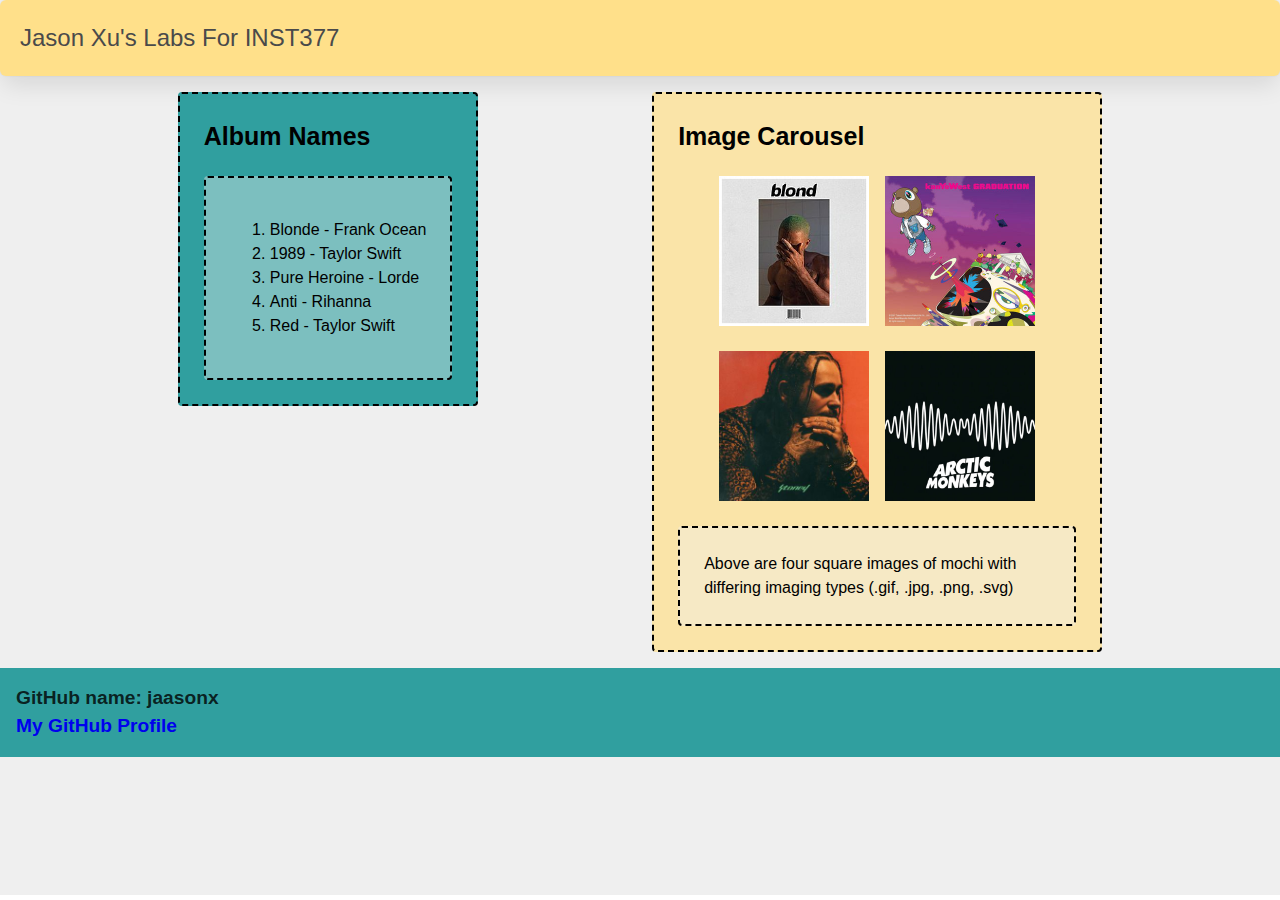
==== client/lab_3/index.html @ 793754fe "fix right and left section" ====
<html lang="en">

<head>
    <meta charset="UTF-8">
    <meta http-equiv="X-UA-Compatible" content="IE=edge">
    <meta name="viewport" content="width=device-width, initial-scale=1.0">
    <title>Jason Xu Lab 2</title>
    <link rel="stylesheet" href="style.css" type="text/css">
</head>

<body>
</body>

</html>



<html>

<head>
    <style>
        .album {
            width: 100%;
            font-size: 25px;
            font-weight: bold;
            margin-bottom: 20px;
        }
    </style>
</head>

<body>
    <div class="header_h1 container">
        <header>Jason Xu's Labs For INST377 </header>
    </div>
    <div class ="container">
    <div class="box left_section">
        <div class="album">
            <div>
                Album Names
            </div>
        </div>
        <div class="box">
            <ol>
                <li>Blonde - Frank Ocean </li>
                <li>1989 - Taylor Swift</li>
                <li>Pure Heroine - Lorde</li>
                <li>Anti - Rihanna</li>
                <li>Red - Taylor Swift</li>
            </ol>
        </div>
    </div>
    <div class="box right_section">
        <div class="album">
            <div>Image Carousel</div>
        </div>
        <div class="images grid">
            <img src="Blonde_-_Frank_Ocean.jpeg" width="150" height="150">
            <img src="Graduation_(album).jpg" width="150" height="150">
            <img src="Stoneyalbum.jpg" width="150" height="150">
            <img src="s-l500.jpg" width="150" height="150">
        </div>
        <div class="description box">
            Above are four square images of mochi with differing imaging types
            (.gif,
            .jpg, .png, .svg)
        </div>
    </div>
    </div>
    <div class="footer subtitle">
        GitHub name: jaasonx
        <div class="footer_a:hover">
            <a href="https://github.com/jaasonx/INST377-Lab-Work">My GitHub
                Profile</a>
        </div>
    </div>
    </div>
</body>

</html>
---- client/lab_3/style.css ----
* {
  box-sizing: border-box;
}

/* 
  These rules apply to actual HTML elements with no labelling!
  So: they style the tags directly
*/

html {
  background-color: #fff;
  font-size: 16px;
  min-width: 300px;
  overflow-x: hidden;
  overflow-y: scroll;

  /* these are specific to different browsers */
  -moz-osx-font-smoothing: grayscale;
  -webkit-font-smoothing: antialiased;
  text-rendering: optimizeLegibility;
  -webkit-text-size-adjust: 100%;
  -moz-text-size-adjust: 100%;
  text-size-adjust: 100%;
}

body {
  margin: 0;
  padding: 0;

  font-family: ‘Segoe UI’, Candara, ‘Bitstream Vera Sans’, ‘DejaVu Sans’, ‘Bitsream Vera Sans’, ‘Trebuchet MS’, Verdana, ‘Verdana Ref’, sans-serif;
  font-weight: 400;
  line-height: 1.5;
  background-color: rgb(239, 239, 239);
}


a {
  display: inline-block;
  text-decoration: none;
}

h2 {
  margin:0;
  padding:0;
  padding-bottom:1.5rem;
}

form {
  accent-color: hsla(120, 100%, 50%, 0.482);
}

/*
  - These styles use 'class names'
  - You can apply them by using the 'class' attribute on your HTML
  - like this: <div class="wrapper">
  - note that the period vanishes there!
*/


.wrapper {
  min-height: 100vh;
  display: flex;
  flex-direction: column;
  margin: 0;
  flex: 1;
}

.container {
  margin: 0 20px;
  display: flex;
  justify-content: space-evenly;
  align-items: start;
  flex:1;
}

.header {
  padding-top: 1rem;
  padding-left: 1rem;
  padding-right: 1rem;
  padding-bottom: 1.5rem;
}


/*
  This rule implies that the H1 tag lives within another HTML tag
  It "inherits" some rules from the above
  Those rules won't apply to an h1 that's outside a block with the class of 'header'
*/

.header_h1 {
  display: block;
  /* this will push other blocks out of the way */

  /* colors */
  background-color: #ffe08a;
  color: #4a4a4a;

  /* shapes */
  border-radius: 6px;
  font-size: 1.5rem;
  padding: 1.25rem;
  margin:0; /* removing the margin on h1 tags means the header pins to the top if we move */


  /* box-shadows are fancy */
  box-shadow: 0 0.5em 1em -0.125em rgb(10 10 10 / 10%), 0 0 0 1px rgb(10 10 10 / 2%);
}


/*
  Rules can be combined on a block to apply the 'cascade' in order
  So you can use two classnames in a single class attribute
  like: <div class="box section">

  Rules may combine in unexpected ways - remember that the LAST thing written in this file will have "priority"
  And will be what displays in your client
*/

.box {
  background-color: rgba(239, 239, 239, 0.40);
  border: 2px dashed;
  border-radius: 4px;

  width: fit-content;
  height:fit-content;
  padding: 1.5rem;
  margin: 0 auto;
}

.left_section {
  background-color: rgba(0, 139, 139, 0.8);
  flex: 0 1 auto;
  margin: 1rem;
  padding: 1.5rem;
}

.right_section {
  background-color: rgba(255, 224, 138, 0.7);
  flex: 1 2 auto;
  margin: 1rem;
  align-items: center;
  max-width: 450px;
}

/*
  This block is actually dependent on the "container" block having a flex set on it
  and the "wrapper" block displaying as a flex column with a "vertical height" (vh) of 100.
  That serves to cram the footer to the bottom of the page.
*/

.footer {
  flex-shrink: 0;
  padding: 1rem;
  background-color: rgba(0, 139, 139, 0.8);
  font-size: 1.2rem;
  font-weight: 600;
}

.footer_a {
  color: rgba(255, 224, 138, 1);
  text-decoration: underline;
}

/*
  This is an example of a 'pseudoclass'
  In this instance, it says what to do if a mouse hovers over a link
  This is pretty desktop-specific, since there's no hover function on touchscreens
*/
.footer_a:hover {
  /* Hue, saturation, luminosity, alpha */
  background-color: hsla(0, 0%, 90%, 0.15);
  /* red, green, blue, alpha */
  color: rgb(246, 169, 93);
  text-decoration: none;
}

.subtitle {
  color: rgba(0, 0, 0, 0.8);
  margin: 0px;
  margin-bottom: 5px;
}


/* Deploy this with images as direct "children" and the images should pop into shape */
.grid {
  display: flex;
  justify-content: space-evenly;
  flex-flow: wrap;
  width: 350px;
  height: 350px;
  margin: 0 auto;
}

.grid img {
  width: 150px;
  height: 150px;
}


/* Carousel */
div.carousel {
  max-width: 300px;
  overflow: hidden;
  text-align: center;
  display: flex;
  flex-direction: row;
  align-items: center;
  justify-content: space-between;
  margin: 0 auto;
  margin-bottom: 1rem;
}

.carousel .slides {
  display: flex;
  overflow-x: auto;
  scroll-snap-type: x mandatory;
  scroll-behavior: smooth;
  -webkit-overflow-scrolling: touch;
}

/* .carousel_item, */
.hidden {
  display: none;
}

.visible {
  display: block;
}

.carousel_item img {
  /* 
    Setting width, rather than max-width or min-width,
    means annoying pop-ins won't happen
    but it also means you need to format your images to be compatible
    or they will stretch weird

    - try a tall one and see what happens
    - change the height on a fixed image size and see what happens
    - now make sure that images are _always_ square
    - ... there's a reason crop tools are popular in image editors
   */
  width: 150px; 
}

.prev,
.next {
  border: none;
  margin: 2px;
  text-align: center;
  border-radius: 5px;
  font-weight: bold;
  height: 45px;
  padding: 10px;
  line-height: 0; /* This centers a button's text! */
  border: 2px solid rgb(99,99,99); /* shorthand for how to do a border */
}

.prev:focus,
.next:focus {
  margin: 0;
  /* Pick a good border colour and check out how it works with your buttons */
}

.prev:hover,
.next:hover {
  /* Pick a good background colour for your hover pseudoclass */
}
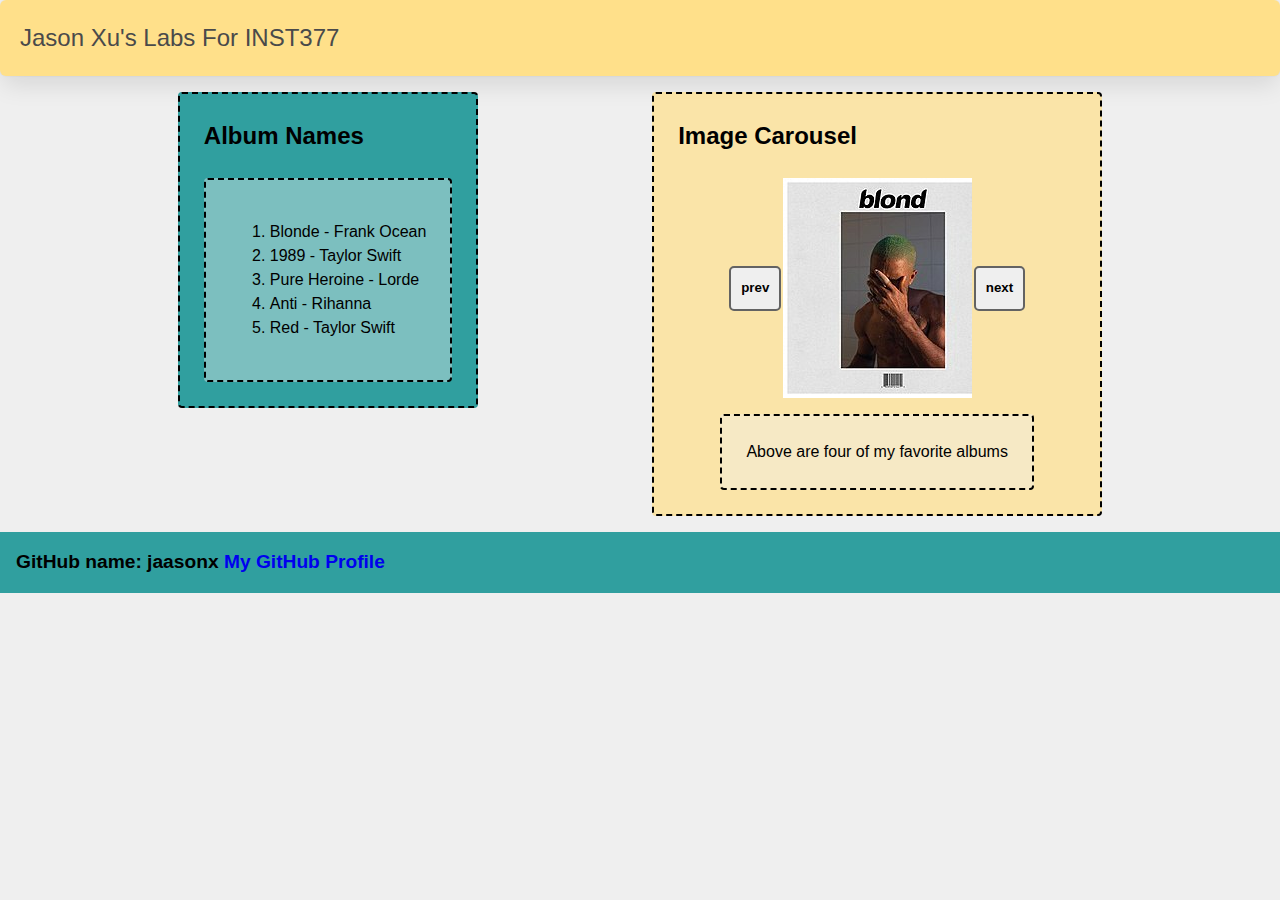
==== commit 965aa6e4: "update" ====
--- a/client/lab_3/index.html
+++ b/client/lab_3/index.html
@@ -17,63 +17,51 @@
 
 <html>
 
-<head>
-    <style>
-        .album {
-            width: 100%;
-            font-size: 25px;
-            font-weight: bold;
-            margin-bottom: 20px;
-        }
-    </style>
-</head>
 
 <body>
     <div class="header_h1 container">
         <header>Jason Xu's Labs For INST377 </header>
     </div>
-    <div class ="container">
-    <div class="box left_section">
-        <div class="album">
-            <div>
-                Album Names
+    <div class="container">
+        <div class="box left_section">
+            <h2> Album Names </h2>
+            <div class="box">
+                <ol>
+                    <li>Blonde - Frank Ocean </li>
+                    <li>1989 - Taylor Swift</li>
+                    <li>Pure Heroine - Lorde</li>
+                    <li>Anti - Rihanna</li>
+                    <li>Red - Taylor Swift</li>
+                </ol>
             </div>
         </div>
-        <div class="box">
-            <ol>
-                <li>Blonde - Frank Ocean </li>
-                <li>1989 - Taylor Swift</li>
-                <li>Pure Heroine - Lorde</li>
-                <li>Anti - Rihanna</li>
-                <li>Red - Taylor Swift</li>
-            </ol>
+        <div class="right_section box">
+            <h2>Image Carousel</h2>
+            <div class="carousel">
+                <button class="prev">prev </button>
+                <div class="slides">
+                    <img class="carousel_item visible"
+                        src="Blonde_-_Frank_Ocean.jpeg">
+                    <img class="carousel_item hidden"
+                        src="Graduation_(album).jpg">
+                    <img class="carousel_item hidden" src="Stoneyalbum.jpg">
+                    <img class="carousel_item hidden" src="s-l500.jpg">
+                </div>
+                <button class="next">next </button>
+            </div>
+            <div class="description box">
+                Above are four of my favorite albums
+            </div>
         </div>
     </div>
-    <div class="box right_section">
-        <div class="album">
-            <div>Image Carousel</div>
-        </div>
-        <div class="images grid">
-            <img src="Blonde_-_Frank_Ocean.jpeg" width="150" height="150">
-            <img src="Graduation_(album).jpg" width="150" height="150">
-            <img src="Stoneyalbum.jpg" width="150" height="150">
-            <img src="s-l500.jpg" width="150" height="150">
-        </div>
-        <div class="description box">
-            Above are four square images of mochi with differing imaging types
-            (.gif,
-            .jpg, .png, .svg)
-        </div>
+    <footer class="footer">
+        GitHub name: jaasonx
+            <a href="https://github.com/jaasonx/INST377-Lab-Work">My GitHub
+                Profile</a>
+    </footer>
     </div>
     </div>
-    <div class="footer subtitle">
-        GitHub name: jaasonx
-        <div class="footer_a:hover">
-            <a href="https://github.com/jaasonx/INST377-Lab-Work">My GitHub
-                Profile</a>
-        </div>
-    </div>
-    </div>
+    <script src="script.js"></script>
 </body>
 
 </html>